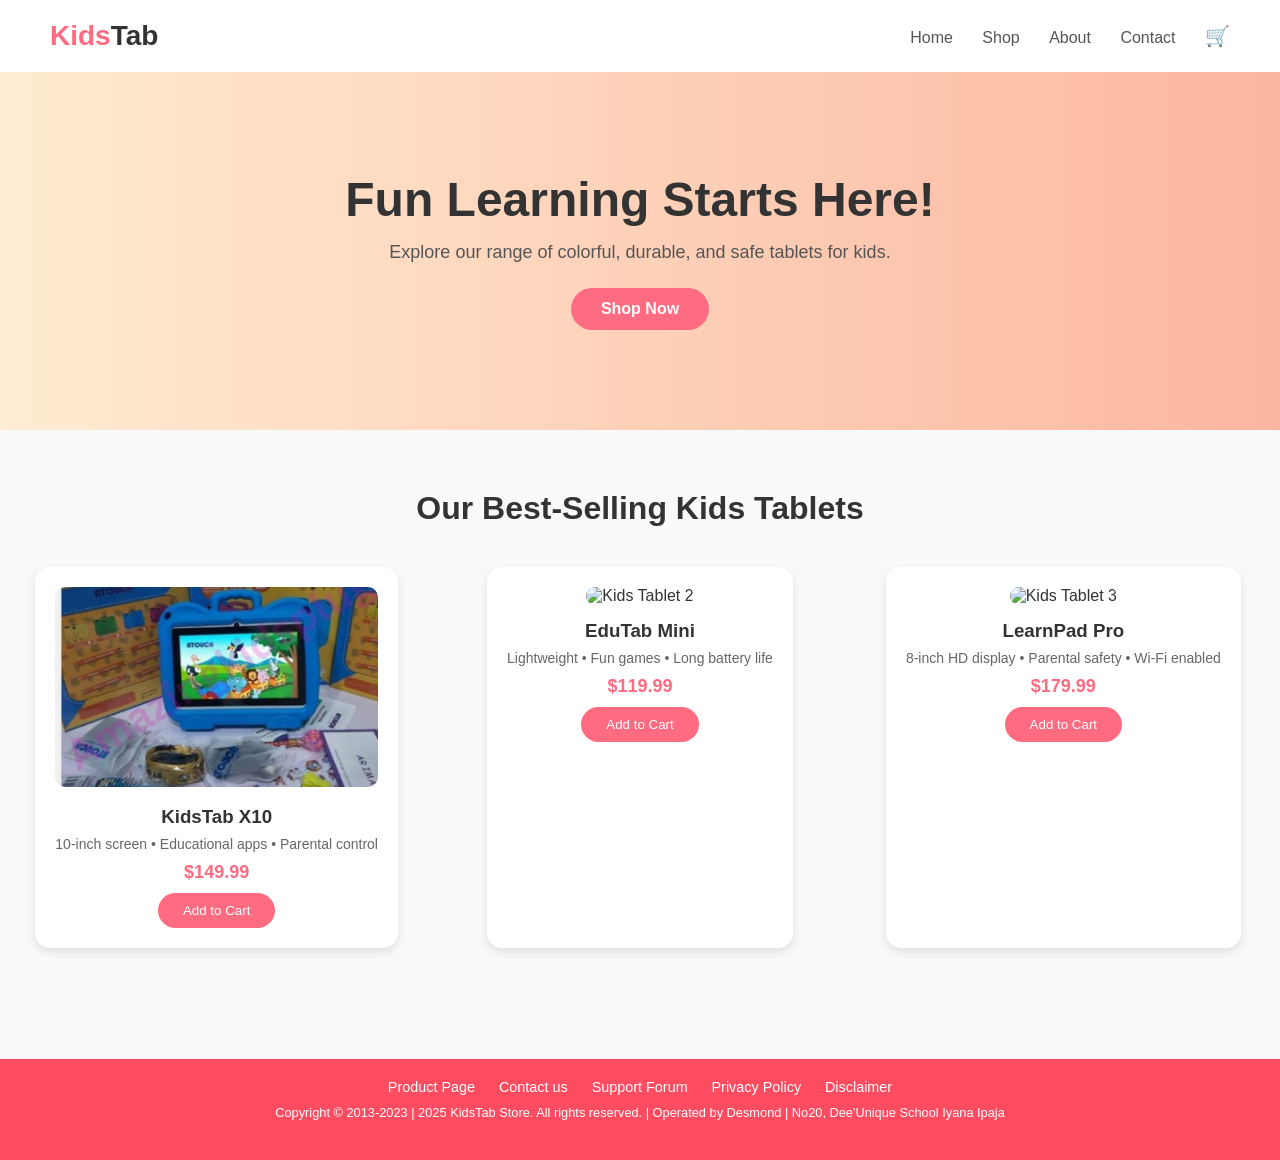
==== index.html @ c0fb8c80 "Second  commit" ====
<!DOCTYPE html>
<html lang="en">
<head>
    <meta charset="UTF-8">
    <meta name="viewport" content="width=device-width, initial-scale=1.0">
    <title>KidsTab Store/Desmond</title>
    <link rel="stylesheet" href="index.css">
</head>
<body>
      <header>
    <div class="logo">Kids<span>Tab</span></div>
    <nav class="navbar">
      <a href="#">Home</a>
      <a href="#">Shop</a>
      <a href="about.html">About</a>                    
      <a href="#">Contact</a>
      <a href="#" class="cart">🛒</a>
    </nav>
  </header>

  <section class="hero">
    <div class="hero-content">
      <h1>Fun Learning Starts Here!</h1>
      <p>Explore our range of colorful, durable, and safe tablets for kids.</p>
      <a href="#" class="btn">Shop Now</a>
    </div>
  </section>

  <section class="products">
    <h2>Our Best-Selling Kids Tablets</h2>
    <div class="product-grid">
      <div class="product-card">
        <img src="Image1.jpg" alt="Kids Tablet 1">
        <h3>KidsTab X10</h3>
        <p>10-inch screen • Educational apps • Parental control</p>
        <span>$149.99</span>
        <button>Add to Cart</button>
      </div>

      <div class="product-card">
        <img src="image2.jpg" alt="Kids Tablet 2">
        <h3>EduTab Mini</h3>
        <p>Lightweight • Fun games • Long battery life</p>
        <span>$119.99</span>
        <button>Add to Cart</button>
      </div>

      <div class="product-card">
        <img src="image3.jpg" alt="Kids Tablet 3">
        <h3>LearnPad Pro</h3>
        <p>8-inch HD display • Parental safety • Wi-Fi enabled</p>
        <span>$179.99</span>
        <button>Add to Cart</button>
      </div>
    </div>
  </section>

  


<footer>
<div class="footer-links">
    <a href="">Product Page</a>
    <a href="">Contact us</a>
    <a href="#">Support Forum</a>
    <a href="#">Privacy Policy</a>
    <a href="#">Disclaimer</a>
</div>
<p class="copyright">
    Copyright © 2013-2023 | 2025 KidsTab Store. All rights reserved. |
    Operated by Desmond | No20, Dee'Unique School Iyana Ipaja
</p>
</footer>






</body>
</html>
---- index.css ----
* {
  margin: 0;
  padding: 0;
  box-sizing: border-box;
  font-family: 'Poppins', sans-serif;
}

body {
  background: #f8f9fa;
  color: #333;
}

/* Header */
header {
  display: flex;
  justify-content: space-between;
  align-items: center;
  padding: 20px 50px;
  background-color: #fff;
  box-shadow: 0 2px 5px rgba(0,0,0,0.1);
}

.logo {
  font-size: 28px;
  font-weight: 700;
  color: #ff6b81;
}

.logo span {
  color: #333;
}

.navbar a {
  margin-left: 25px;
  text-decoration: none;
  color: #555;
  font-weight: 500;
  transition: 0.3s;
}

.navbar a:hover {
  color: #ff6b81;
}

.cart {
  font-size: 20px;
}

/* Hero Section */
.hero {
  background: linear-gradient(to right, #ffecd2, #fcb69f);
  padding: 100px 20px;
  text-align: center;
}

.hero-content h1 {
  font-size: 48px;
  color: #333;
}

.hero-content p {
  margin-top: 15px;
  font-size: 18px;
  color: #555;
}

.btn {
  display: inline-block;
  margin-top: 25px;
  background-color: #ff6b81;
  color: #fff;
  padding: 12px 30px;
  border-radius: 25px;
  text-decoration: none;
  font-weight: 600;
  transition: 0.3s;
}

.btn:hover {
  background-color: #ff4c61;
}

/* Products */
.products {
  padding: 60px 20px;
  text-align: center;
}

.products h2 {
  margin-bottom: 40px;
  font-size: 32px;
  color: #333;
}

.product-grid {
  display: grid;
  grid-template-columns: repeat(auto-fit, minmax(250px, 1fr));
  gap: 30px;
  justify-items: center;
}

.product-card {
  background: #fff;
  padding: 20px;
  border-radius: 15px;
  box-shadow: 0 4px 10px rgba(0,0,0,0.1);
  transition: transform 0.3s;
}

.product-card:hover {
  transform: translateY(-8px);
}

.product-card img {
  width: 100%;
  height: 200px;
  object-fit: cover;
  border-radius: 10px;
}

.product-card h3 {
  margin: 15px 0 8px;
  color: #333;
}

.product-card p {
  font-size: 14px;
  color: #666;
}

.product-card span {
  display: block;
  margin: 10px 0;
  font-size: 18px;
  font-weight: bold;
  color: #ff6b81;
}

.product-card button {
  background-color: #ff6b81;
  color: #fff;
  border: none;
  padding: 10px 25px;
  border-radius: 20px;
  cursor: pointer;
  transition: 0.3s;
}

.product-card button:hover {
  background-color: #ff4c61;
}

/* Footer */
footer {
  background-color: #fff;
  text-align: center;
  padding: 20px;
  font-size: 14px;
  color: #777;
  margin-top: 50px;
  border-top: 1px solid #eee;
}


footer {
  background-color: #ff4c61;
  color: #fff;
  padding: 20px 10px;
  padding-bottom: 40px;
  padding-top: 20px;

}

.footer-links {
  margin-bottom: 10px;
}

.footer-links a {
  color: #fff;
  margin: 0 10px;
  text-decoration: none;
  font-size: 0.9rem;
}

.footer-links a:hover {
  text-decoration: underline;
}

.copyright {
  font-size: 0.8rem;
}



/* Responsive */
@media (max-width: 768px) {
  header {
    flex-direction: column;
  }

  .navbar {
    margin-top: 10px;
  }

  .hero-content h1 {
    font-size: 32px;
  }

  .hero-content p {
    font-size: 16px;
  }
}
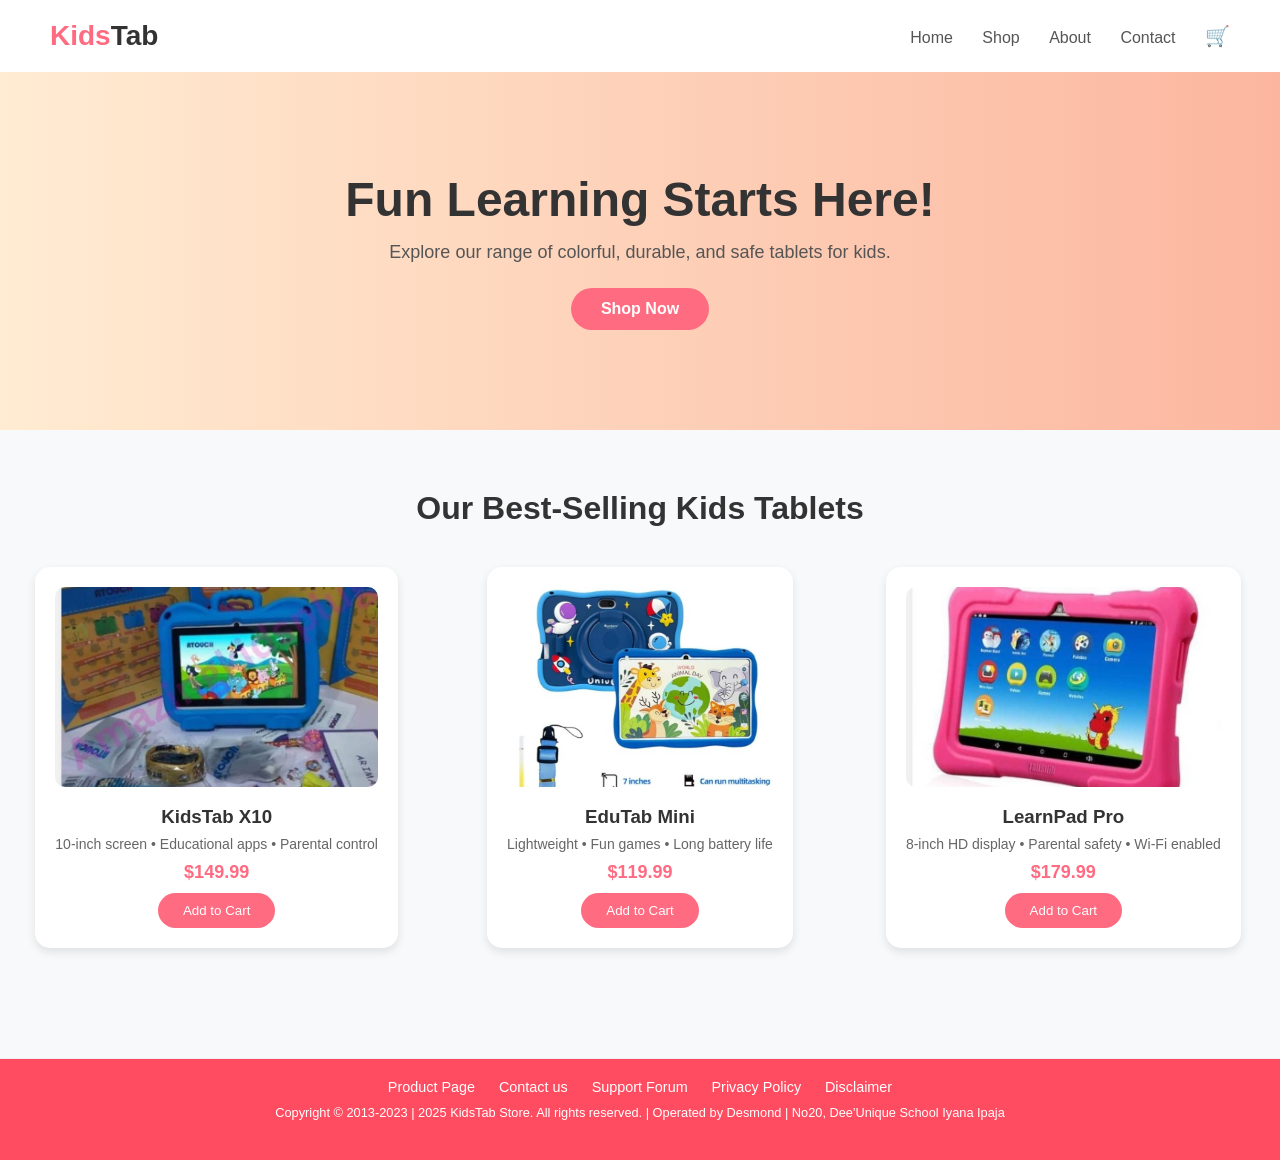
==== commit c1e87b97: "Update index.html" ====
--- a/index.html
+++ b/index.html
@@ -38,7 +38,7 @@
       </div>
 
       <div class="product-card">
-        <img src="image2.jpg" alt="Kids Tablet 2">
+        <img src="Image2.jpg" alt="Kids Tablet 2">
         <h3>EduTab Mini</h3>
         <p>Lightweight • Fun games • Long battery life</p>
         <span>$119.99</span>
@@ -46,7 +46,7 @@
       </div>
 
       <div class="product-card">
-        <img src="image3.jpg" alt="Kids Tablet 3">
+        <img src="Image3.jpg" alt="Kids Tablet 3">
         <h3>LearnPad Pro</h3>
         <p>8-inch HD display • Parental safety • Wi-Fi enabled</p>
         <span>$179.99</span>
@@ -78,4 +78,4 @@
 
 
 </body>
-</html>+</html>
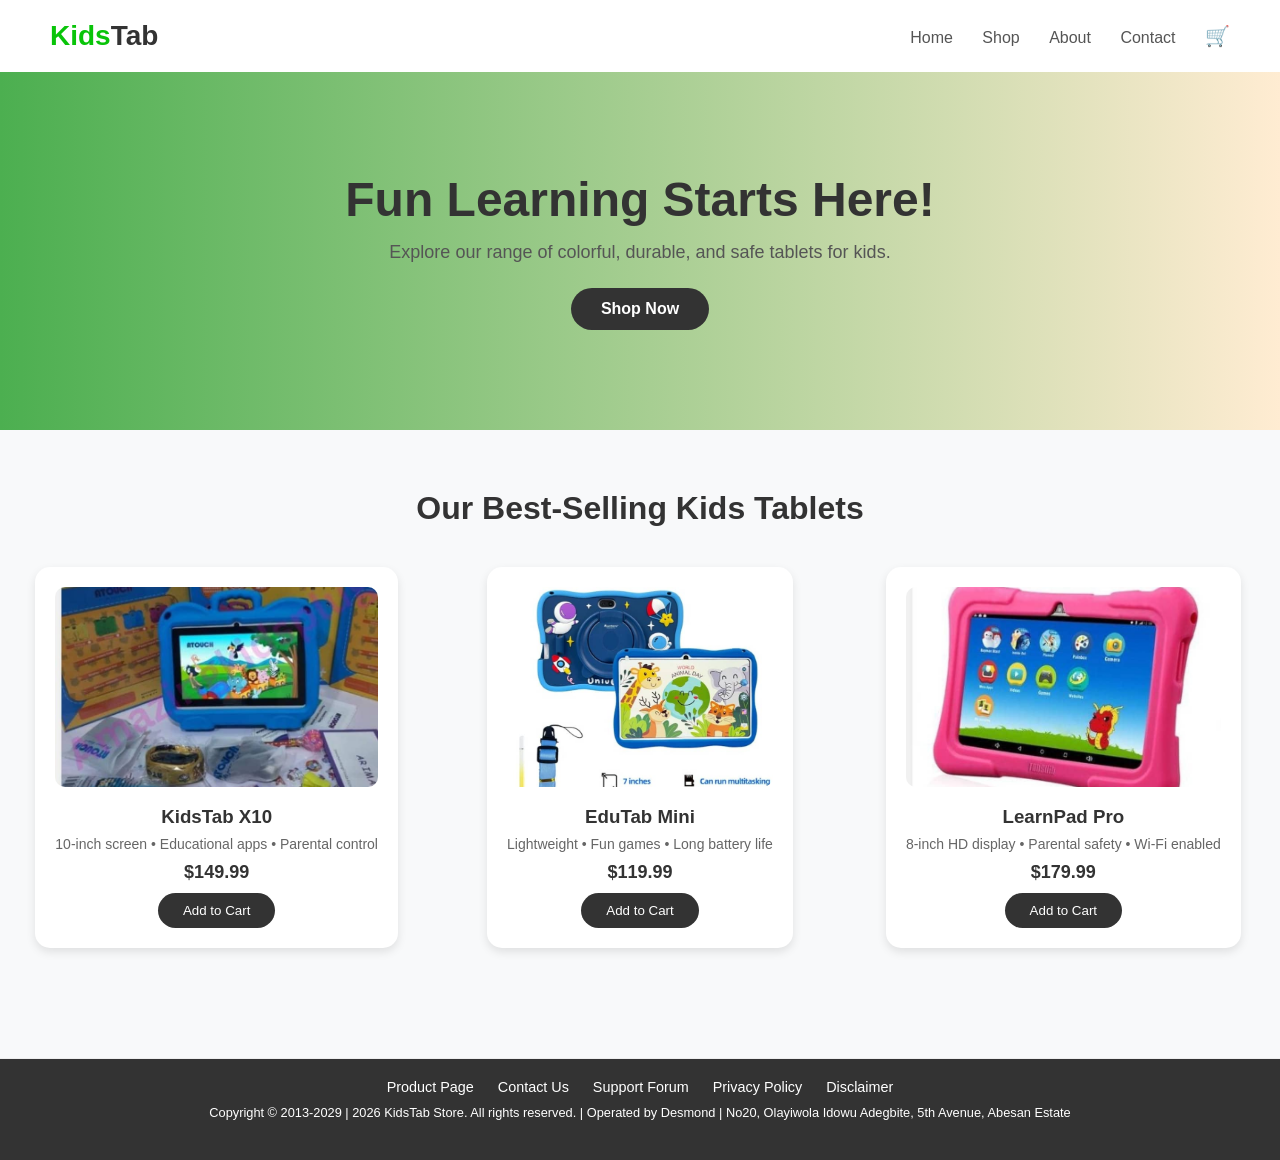
==== commit 4ef1ae43: "Updated website" ====
--- a/index.html
+++ b/index.html
@@ -13,7 +13,7 @@
       <a href="#">Home</a>
       <a href="#">Shop</a>
       <a href="about.html">About</a>                    
-      <a href="#">Contact</a>
+      <a href="contact.html">Contact</a>
       <a href="#" class="cart">🛒</a>
     </nav>
   </header>
@@ -61,14 +61,14 @@
 <footer>
 <div class="footer-links">
     <a href="">Product Page</a>
-    <a href="">Contact us</a>
+    <a href="contact.html">Contact Us</a>
     <a href="#">Support Forum</a>
     <a href="#">Privacy Policy</a>
     <a href="#">Disclaimer</a>
 </div>
 <p class="copyright">
-    Copyright © 2013-2023 | 2025 KidsTab Store. All rights reserved. |
-    Operated by Desmond | No20, Dee'Unique School Iyana Ipaja
+    Copyright © 2013-2029 | 2026 KidsTab Store. All rights reserved. |
+    Operated by Desmond | No20, Olayiwola Idowu Adegbite, 5th Avenue, Abesan Estate
 </p>
 </footer>
 
@@ -78,4 +78,4 @@
 
 
 </body>
-</html>
+</html>
--- a/index.css
+++ b/index.css
@@ -23,7 +23,8 @@
 .logo {
   font-size: 28px;
   font-weight: 700;
-  color: #ff6b81;
+  color: rgb(9, 196, 9);
+
 }
 
 .logo span {
@@ -48,7 +49,8 @@
 
 /* Hero Section */
 .hero {
-  background: linear-gradient(to right, #ffecd2, #fcb69f);
+  /* background: linear-gradient(to left, #ffecd2, #fcb69f); */
+  background: linear-gradient(to left, #ffecd2,#4CAF50);
   padding: 100px 20px;
   text-align: center;
 }
@@ -67,7 +69,7 @@
 .btn {
   display: inline-block;
   margin-top: 25px;
-  background-color: #ff6b81;
+  background-color: #333;
   color: #fff;
   padding: 12px 30px;
   border-radius: 25px;
@@ -133,11 +135,11 @@
   margin: 10px 0;
   font-size: 18px;
   font-weight: bold;
-  color: #ff6b81;
+  color: #333;
 }
 
 .product-card button {
-  background-color: #ff6b81;
+  background-color: #333;
   color: #fff;
   border: none;
   padding: 10px 25px;
@@ -163,7 +165,7 @@
 
 
 footer {
-  background-color: #ff4c61;
+  background-color: #333;
   color: #fff;
   padding: 20px 10px;
   padding-bottom: 40px;
